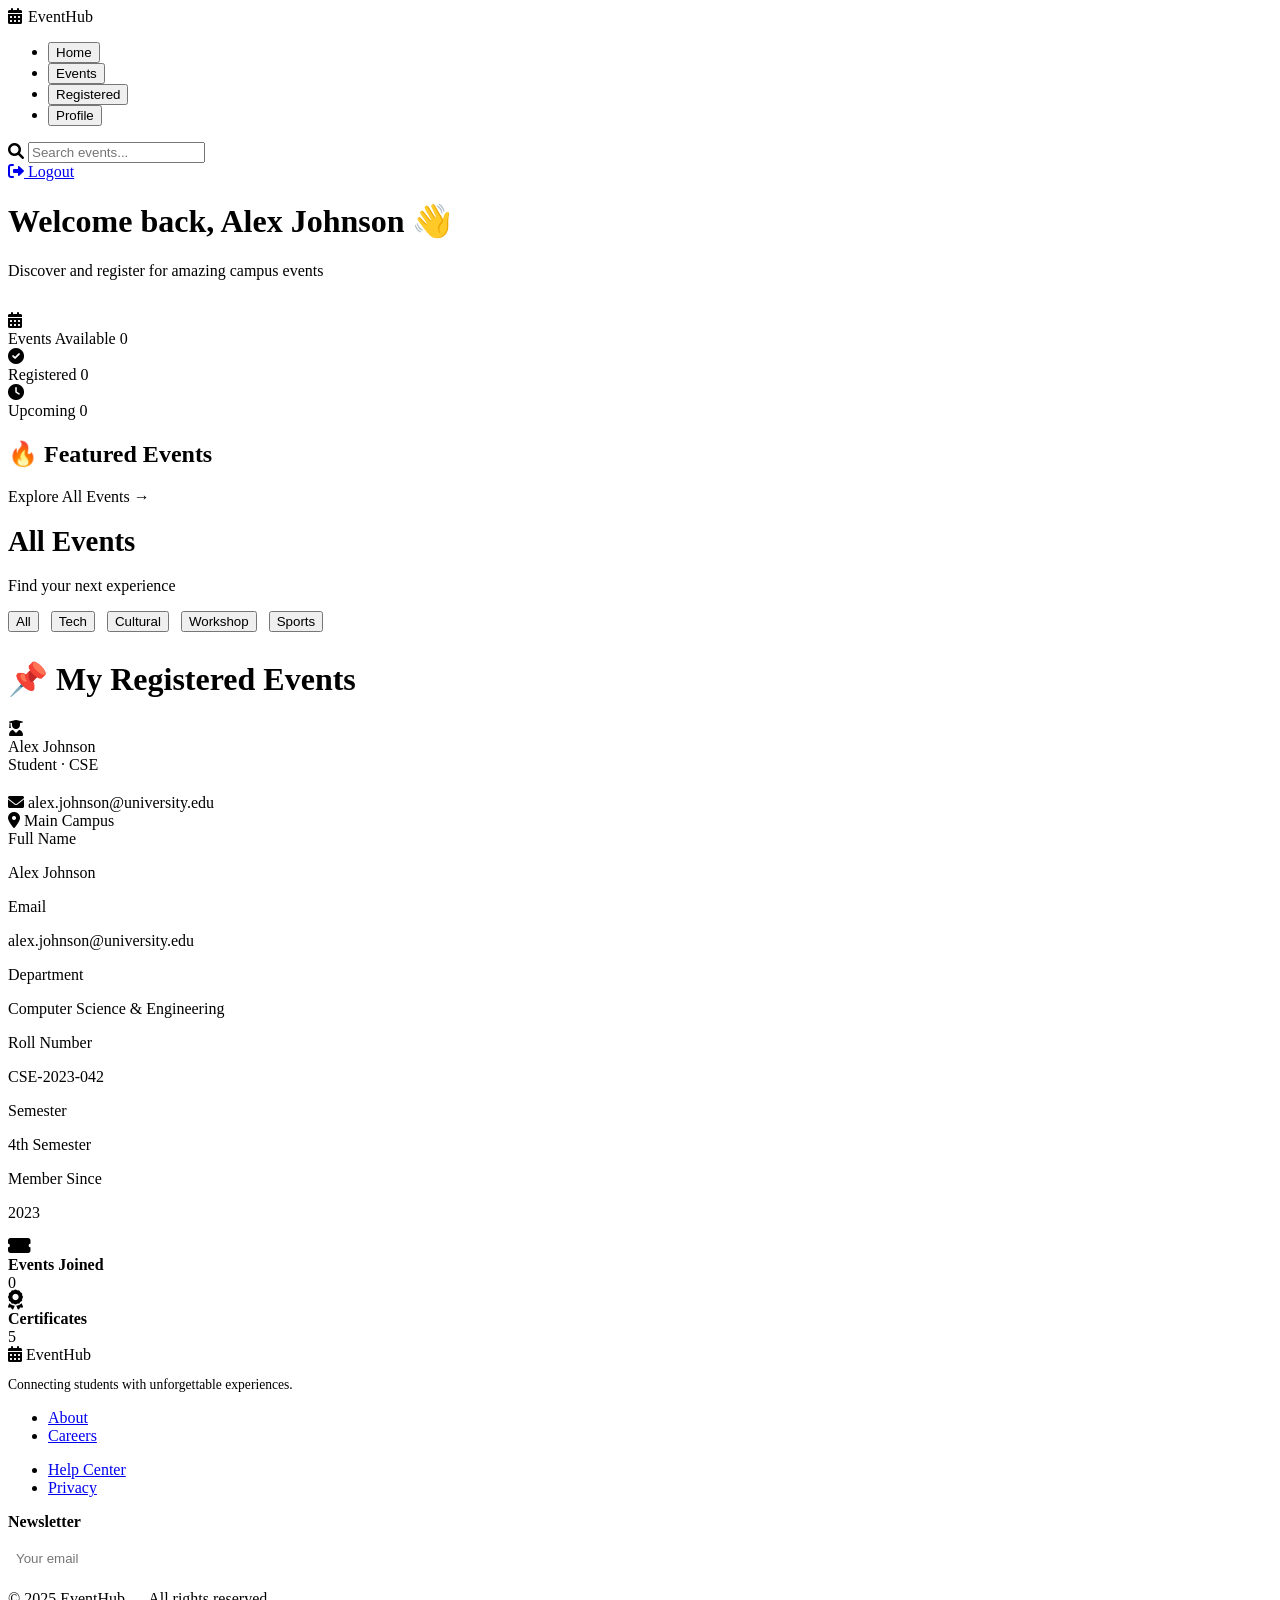
==== test.html @ f4efd7b4 "student page" ====
<!DOCTYPE html>
<html lang="en">
<head>
    <meta charset="UTF-8">
    <meta name="viewport" content="width=device-width, initial-scale=1.0">
    <title>EventHub | Student Dashboard</title>
    <link rel="stylesheet" href="https://cdnjs.cloudflare.com/ajax/libs/font-awesome/6.0.0-beta3/css/all.min.css">
   
   
</head>
<body>

<header>
    <span class="logo"><i class="fas fa-calendar-alt" style="margin-right: 6px;"></i>EventHub</span>
    <nav>
        <ul>
            <li><button class="nav-btn active" data-page="home">Home</button></li>
            <li><button class="nav-btn" data-page="events">Events</button></li>
            <li><button class="nav-btn" data-page="registered">Registered</button></li>
            <li><button class="nav-btn" data-page="profile">Profile</button></li>
        </ul>
    </nav>
    <div>
        <div class="header-search">
            <i class="fas fa-search"></i>
            <input type="text" id="globalSearch" placeholder="Search events...">
        </div>
        <a href="#" class="logout-btn" id="logoutBtn"><i class="fas fa-sign-out-alt"></i> Logout</a>
    </div>
</header>

<!-- HOME PAGE -->
<div id="page-home" class="page active">
    <div class="container">
        <div style="margin-bottom: 32px;">
            <h1 style="font-size: 2rem;">Welcome back, <span id="welcomeName">Alex Johnson</span> 👋</h1>
            <p style="color: var(--text-mid);">Discover and register for amazing campus events</p>
        </div>

        <div class="stats-grid">
            <div class="stat-card">
                <i class="fas fa-calendar-alt"></i>
                <div class="stat-info">
                    <span>Events Available</span>
                    <span id="statTotalEvents">0</span>
                </div>
            </div>
            <div class="stat-card">
                <i class="fas fa-check-circle"></i>
                <div class="stat-info">
                    <span>Registered</span>
                    <span id="statRegistered">0</span>
                </div>
            </div>
            <div class="stat-card">
                <i class="fas fa-clock"></i>
                <div class="stat-info">
                    <span>Upcoming</span>
                    <span id="statUpcoming">0</span>
                </div>
            </div>
        </div>

        <div class="section-header">
            <h2>🔥 Featured Events</h2>
            <span class="explore-link" id="exploreAllBtn">Explore All Events →</span>
        </div>
        <div id="featuredEventsGrid" class="events-grid"></div>
    </div>
</div>

<!-- EVENTS PAGE -->
<div id="page-events" class="page">
    <div class="container">
        <div class="section-header">
            <div>
                <h1 style="font-size: 1.8rem;">All Events</h1>
                <p style="color: var(--text-mid);">Find your next experience</p>
            </div>
        </div>
        <div style="display: flex; gap: 12px; margin-bottom: 28px; flex-wrap: wrap;">
            <button class="filter-chip active" data-category="all">All</button>
            <button class="filter-chip" data-category="tech">Tech</button>
            <button class="filter-chip" data-category="cultural">Cultural</button>
            <button class="filter-chip" data-category="workshop">Workshop</button>
            <button class="filter-chip" data-category="sports">Sports</button>
        </div>
        <div id="allEventsGrid" class="events-grid"></div>
    </div>
</div>

<!-- REGISTERED PAGE -->
<div id="page-registered" class="page">
    <div class="container">
        <div class="section-header">
            <h1>📌 My Registered Events</h1>
        </div>
        <div id="registeredListContainer" class="registered-list"></div>
    </div>
</div>

<!-- PROFILE PAGE -->
<div id="page-profile" class="page">
    <div class="container">
        <div class="profile-layout">
            <div class="profile-card">
                <div class="avatar"><i class="fas fa-user-graduate"></i></div>
                <div class="profile-name" id="profileNameDisplay">Alex Johnson</div>
                <div class="profile-badge">Student · CSE</div>
                <div style="margin-top: 20px;"><i class="fas fa-envelope"></i> alex.johnson@university.edu</div>
                <div><i class="fas fa-map-marker-alt"></i> Main Campus</div>
            </div>
            <div>
                <div class="info-grid">
                    <div class="info-field"><label>Full Name</label><p id="fullNameVal">Alex Johnson</p></div>
                    <div class="info-field"><label>Email</label><p>alex.johnson@university.edu</p></div>
                    <div class="info-field"><label>Department</label><p>Computer Science & Engineering</p></div>
                    <div class="info-field"><label>Roll Number</label><p>CSE-2023-042</p></div>
                    <div class="info-field"><label>Semester</label><p>4th Semester</p></div>
                    <div class="info-field"><label>Member Since</label><p>2023</p></div>
                </div>
                <div class="activity-stats">
                    <div class="activity-card"><i class="fas fa-ticket-alt fa-lg" style="color: var(--primary);"></i><div><strong>Events Joined</strong><br><span id="joinedCount">0</span></div></div>
                    <div class="activity-card"><i class="fas fa-award fa-lg" style="color: var(--secondary);"></i><div><strong>Certificates</strong><br>5</div></div>
                </div>
            </div>
        </div>
    </div>
</div>

<footer>
    <div class="footer-wrapper">
        <div><div class="footer-logo"><i class="fas fa-calendar-alt"></i> EventHub</div><p style="font-size: 0.85rem; color: var(--text-mid);">Connecting students with unforgettable experiences.</p></div>
        <div class="footer-links"><ul><li><a href="#">About</a></li><li><a href="#">Careers</a></li></ul></div>
        <div class="footer-links"><ul><li><a href="#">Help Center</a></li><li><a href="#">Privacy</a></li></ul></div>
        <div><span style="font-weight: 600;">Newsletter</span><div style="display: flex; margin-top: 12px;"><input type="email" placeholder="Your email" style="padding: 8px; border-radius: 40px; border: 1px solid var(--border);"><button style="background: var(--primary); color:white; border: none; border-radius: 40px; padding: 0 16px; margin-left: 8px;"><i class="fas fa-arrow-right"></i></button></div></div>
    </div>
    <div class="footer-bottom"><p>© 2025 EventHub — All rights reserved.</p></div>
</footer>


</body>
</html>
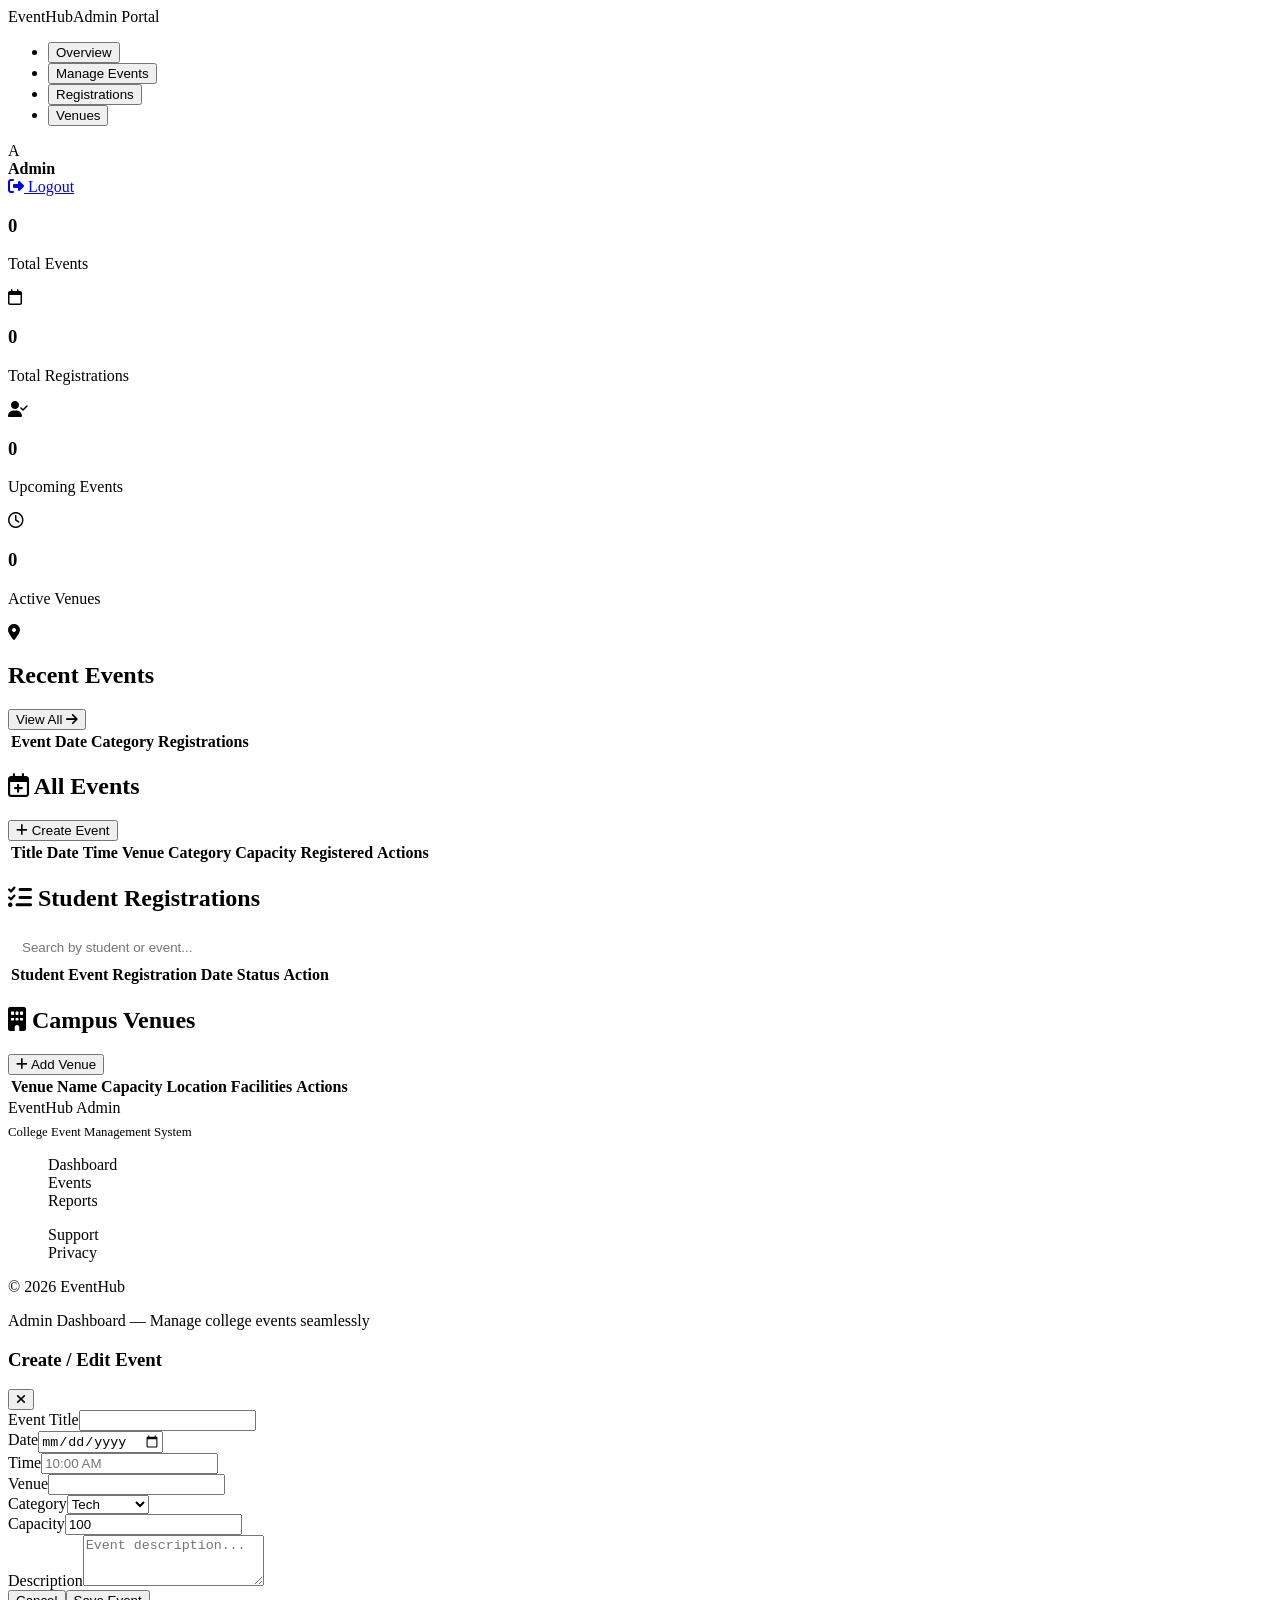
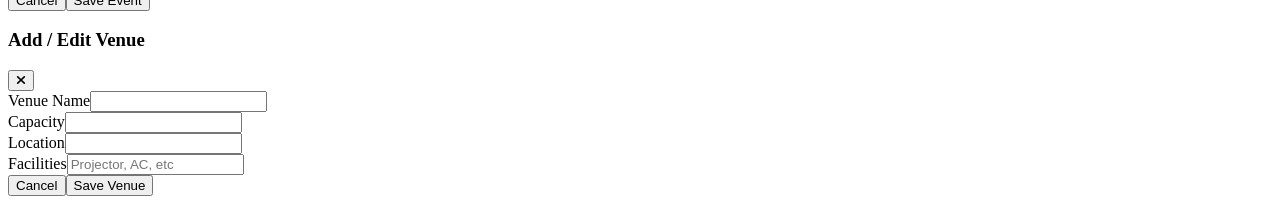
==== commit 551ca258: "void" ====
--- a/test.html
+++ b/test.html
@@ -1,143 +1,246 @@
 <!DOCTYPE html>
 <html lang="en">
+
 <head>
     <meta charset="UTF-8">
     <meta name="viewport" content="width=device-width, initial-scale=1.0">
-    <title>EventHub | Student Dashboard</title>
-    <link rel="stylesheet" href="https://cdnjs.cloudflare.com/ajax/libs/font-awesome/6.0.0-beta3/css/all.min.css">
-   
+    <title>EventHub - College Admin Dashboard</title>
+    <link rel="stylesheet" href="https://cdnjs.cloudflare.com/ajax/libs/font-awesome/6.5.0/css/all.min.css">
    
 </head>
+
 <body>
 
-<header>
-    <span class="logo"><i class="fas fa-calendar-alt" style="margin-right: 6px;"></i>EventHub</span>
-    <nav>
-        <ul>
-            <li><button class="nav-btn active" data-page="home">Home</button></li>
-            <li><button class="nav-btn" data-page="events">Events</button></li>
-            <li><button class="nav-btn" data-page="registered">Registered</button></li>
-            <li><button class="nav-btn" data-page="profile">Profile</button></li>
-        </ul>
-    </nav>
-    <div>
-        <div class="header-search">
-            <i class="fas fa-search"></i>
-            <input type="text" id="globalSearch" placeholder="Search events...">
-        </div>
-        <a href="#" class="logout-btn" id="logoutBtn"><i class="fas fa-sign-out-alt"></i> Logout</a>
+    <header class="admin-header">
+        <div style="display: flex; align-items: center;">
+            <span class="logo">EventHub</span>
+            <span class="admin-badge">Admin Portal</span>
+        </div>
+        <nav>
+            <ul>
+                <li><button class="nav-btn active" onclick="showAdminPage('overview')"
+                        id="nav-overview">Overview</button></li>
+                <li><button class="nav-btn" onclick="showAdminPage('events')" id="nav-events">Manage Events</button>
+                </li>
+                <li><button class="nav-btn" onclick="showAdminPage('registrations')"
+                        id="nav-registrations">Registrations</button></li>
+                <li><button class="nav-btn" onclick="showAdminPage('venues')" id="nav-venues">Venues</button></li>
+            </ul>
+        </nav>
+        <div class="header-right">
+            <div class="admin-info">
+                <div class="admin-avatar">A</div>
+                <span style="font-weight: 600;">Admin</span>
+            </div>
+            <a href="#" class="logout-link" onclick="showToast('Logged out successfully', 'success'); return false;"><i
+                    class="fa-solid fa-sign-out-alt"></i> Logout</a>
+        </div>
+    </header>
+
+    <div class="dashboard-container">
+        <!-- OVERVIEW PAGE -->
+        <div id="page-overview" class="admin-page active">
+            <div class="stats-grid" id="statsGrid">
+                <div class="stat-card">
+                    <div class="stat-left">
+                        <h3 id="totalEvents">0</h3>
+                        <p>Total Events</p>
+                    </div>
+                    <div class="stat-icon"><i class="fa-regular fa-calendar"></i></div>
+                </div>
+                <div class="stat-card">
+                    <div class="stat-left">
+                        <h3 id="totalRegistrations">0</h3>
+                        <p>Total Registrations</p>
+                    </div>
+                    <div class="stat-icon"><i class="fa-solid fa-user-check"></i></div>
+                </div>
+                <div class="stat-card">
+                    <div class="stat-left">
+                        <h3 id="upcomingEvents">0</h3>
+                        <p>Upcoming Events</p>
+                    </div>
+                    <div class="stat-icon"><i class="fa-regular fa-clock"></i></div>
+                </div>
+                <div class="stat-card">
+                    <div class="stat-left">
+                        <h3 id="totalVenues">0</h3>
+                        <p>Active Venues</p>
+                    </div>
+                    <div class="stat-icon"><i class="fa-solid fa-location-dot"></i></div>
+                </div>
+            </div>
+            <div class="section-header">
+                <h2>Recent Events</h2><button class="btn-outline" onclick="showAdminPage('events')">View All <i
+                        class="fa-solid fa-arrow-right"></i></button>
+            </div>
+            <div class="data-table-wrapper">
+                <table class="data-table" id="recentEventsTable">
+                    <thead>
+                        <tr>
+                            <th>Event</th>
+                            <th>Date</th>
+                            <th>Category</th>
+                            <th>Registrations</th>
+                        </tr>
+                    </thead>
+                    <tbody id="recentEventsBody"></tbody>
+                </table>
+            </div>
+        </div>
+
+        <!-- MANAGE EVENTS PAGE -->
+        <div id="page-events" class="admin-page">
+            <div class="section-header">
+                <h2><i class="fa-regular fa-calendar-plus"></i> All Events</h2><button class="btn-primary"
+                    onclick="openEventModal()"><i class="fa-solid fa-plus"></i> Create Event</button>
+            </div>
+            <div class="data-table-wrapper">
+                <table class="data-table">
+                    <thead>
+                        <tr>
+                            <th>Title</th>
+                            <th>Date</th>
+                            <th>Time</th>
+                            <th>Venue</th>
+                            <th>Category</th>
+                            <th>Capacity</th>
+                            <th>Registered</th>
+                            <th>Actions</th>
+                        </tr>
+                    </thead>
+                    <tbody id="eventsTableBody"></tbody>
+                </table>
+            </div>
+        </div>
+
+        <!-- REGISTRATIONS PAGE -->
+        <div id="page-registrations" class="admin-page">
+            <div class="section-header">
+                <h2><i class="fa-solid fa-list-check"></i> Student Registrations</h2>
+                <div><input type="text" id="searchReg" placeholder="Search by student or event..."
+                        style="padding: 8px 14px; border: 1px solid var(--border); border-radius: 8px; width: 240px;">
+                </div>
+            </div>
+            <div class="data-table-wrapper">
+                <table class="data-table">
+                    <thead>
+                        <tr>
+                            <th>Student</th>
+                            <th>Event</th>
+                            <th>Registration Date</th>
+                            <th>Status</th>
+                            <th>Action</th>
+                        </tr>
+                    </thead>
+                    <tbody id="registrationsTableBody"></tbody>
+                </table>
+            </div>
+        </div>
+
+        <!-- VENUES PAGE -->
+        <div id="page-venues" class="admin-page">
+            <div class="section-header">
+                <h2><i class="fa-solid fa-building"></i> Campus Venues</h2><button class="btn-primary"
+                    onclick="openVenueModal()"><i class="fa-solid fa-plus"></i> Add Venue</button>
+            </div>
+            <div class="data-table-wrapper">
+                <table class="data-table">
+                    <thead>
+                        <tr>
+                            <th>Venue Name</th>
+                            <th>Capacity</th>
+                            <th>Location</th>
+                            <th>Facilities</th>
+                            <th>Actions</th>
+                        </tr>
+                    </thead>
+                    <tbody id="venuesTableBody"></tbody>
+                </table>
+            </div>
+        </div>
     </div>
-</header>
-
-<!-- HOME PAGE -->
-<div id="page-home" class="page active">
-    <div class="container">
-        <div style="margin-bottom: 32px;">
-            <h1 style="font-size: 2rem;">Welcome back, <span id="welcomeName">Alex Johnson</span> 👋</h1>
-            <p style="color: var(--text-mid);">Discover and register for amazing campus events</p>
-        </div>
-
-        <div class="stats-grid">
-            <div class="stat-card">
-                <i class="fas fa-calendar-alt"></i>
-                <div class="stat-info">
-                    <span>Events Available</span>
-                    <span id="statTotalEvents">0</span>
-                </div>
-            </div>
-            <div class="stat-card">
-                <i class="fas fa-check-circle"></i>
-                <div class="stat-info">
-                    <span>Registered</span>
-                    <span id="statRegistered">0</span>
-                </div>
-            </div>
-            <div class="stat-card">
-                <i class="fas fa-clock"></i>
-                <div class="stat-info">
-                    <span>Upcoming</span>
-                    <span id="statUpcoming">0</span>
-                </div>
-            </div>
-        </div>
-
-        <div class="section-header">
-            <h2>🔥 Featured Events</h2>
-            <span class="explore-link" id="exploreAllBtn">Explore All Events →</span>
-        </div>
-        <div id="featuredEventsGrid" class="events-grid"></div>
+
+    <footer>
+        <div class="footer-wrapper">
+            <div><span class="logo" style="font-size:1rem;">EventHub Admin</span>
+                <p style="color:var(--text-mid); font-size:0.8rem; margin-top:8px;">College Event Management System</p>
+            </div>
+            <div>
+                <ul style="list-style:none;">
+                    <li>Dashboard</li>
+                    <li>Events</li>
+                    <li>Reports</li>
+                </ul>
+            </div>
+            <div>
+                <ul style="list-style:none;">
+                    <li>Support</li>
+                    <li>Privacy</li>
+                </ul>
+            </div>
+            <div><span>© 2026 EventHub</span></div>
+        </div>
+        <div class="footer-bottom">
+            <p>Admin Dashboard — Manage college events seamlessly</p>
+        </div>
+    </footer>
+
+    <div id="eventModal" class="modal-overlay">
+        <div class="modal">
+            <div class="modal-header">
+                <h3>Create / Edit Event</h3><button class="modal-close" onclick="closeEventModal()"><i
+                        class="fa-solid fa-times"></i></button>
+            </div>
+            <form id="eventForm"><input type="hidden" id="eventId">
+                <div class="form-group"><label>Event Title</label><input type="text" id="eventTitle" required></div>
+                <div class="form-row">
+                    <div class="form-group"><label>Date</label><input type="date" id="eventDate" required></div>
+                    <div class="form-group"><label>Time</label><input type="text" id="eventTime" placeholder="10:00 AM"
+                            required></div>
+                </div>
+                <div class="form-group"><label>Venue</label><input type="text" id="eventVenue" required></div>
+                <div class="form-row">
+                    <div class="form-group"><label>Category</label><select id="eventCategory">
+                            <option>Tech</option>
+                            <option>Cultural</option>
+                            <option>Workshop</option>
+                            <option>Sports</option>
+                            <option>Academic</option>
+                        </select></div>
+                    <div class="form-group"><label>Capacity</label><input type="number" id="eventCapacity" value="100"
+                            required></div>
+                </div>
+                <div class="form-group"><label>Description</label><textarea id="eventDesc" rows="3"
+                        placeholder="Event description..."></textarea></div>
+                <div class="modal-actions"><button type="button" class="btn-outline"
+                        onclick="closeEventModal()">Cancel</button><button type="submit" class="btn-primary">Save
+                        Event</button></div>
+            </form>
+        </div>
     </div>
-</div>
-
-<!-- EVENTS PAGE -->
-<div id="page-events" class="page">
-    <div class="container">
-        <div class="section-header">
-            <div>
-                <h1 style="font-size: 1.8rem;">All Events</h1>
-                <p style="color: var(--text-mid);">Find your next experience</p>
-            </div>
-        </div>
-        <div style="display: flex; gap: 12px; margin-bottom: 28px; flex-wrap: wrap;">
-            <button class="filter-chip active" data-category="all">All</button>
-            <button class="filter-chip" data-category="tech">Tech</button>
-            <button class="filter-chip" data-category="cultural">Cultural</button>
-            <button class="filter-chip" data-category="workshop">Workshop</button>
-            <button class="filter-chip" data-category="sports">Sports</button>
-        </div>
-        <div id="allEventsGrid" class="events-grid"></div>
+
+    <div id="venueModal" class="modal-overlay">
+        <div class="modal">
+            <div class="modal-header">
+                <h3>Add / Edit Venue</h3><button class="modal-close" onclick="closeVenueModal()"><i
+                        class="fa-solid fa-times"></i></button>
+            </div>
+            <form id="venueForm"><input type="hidden" id="venueId">
+                <div class="form-group"><label>Venue Name</label><input type="text" id="venueName" required></div>
+                <div class="form-group"><label>Capacity</label><input type="number" id="venueCapacity" required></div>
+                <div class="form-group"><label>Location</label><input type="text" id="venueLocation" required></div>
+                <div class="form-group"><label>Facilities</label><input type="text" id="venueFacilities"
+                        placeholder="Projector, AC, etc"></div>
+                <div class="modal-actions"><button type="button" class="btn-outline"
+                        onclick="closeVenueModal()">Cancel</button><button type="submit" class="btn-primary">Save
+                        Venue</button></div>
+            </form>
+        </div>
     </div>
-</div>
-
-<!-- REGISTERED PAGE -->
-<div id="page-registered" class="page">
-    <div class="container">
-        <div class="section-header">
-            <h1>📌 My Registered Events</h1>
-        </div>
-        <div id="registeredListContainer" class="registered-list"></div>
-    </div>
-</div>
-
-<!-- PROFILE PAGE -->
-<div id="page-profile" class="page">
-    <div class="container">
-        <div class="profile-layout">
-            <div class="profile-card">
-                <div class="avatar"><i class="fas fa-user-graduate"></i></div>
-                <div class="profile-name" id="profileNameDisplay">Alex Johnson</div>
-                <div class="profile-badge">Student · CSE</div>
-                <div style="margin-top: 20px;"><i class="fas fa-envelope"></i> alex.johnson@university.edu</div>
-                <div><i class="fas fa-map-marker-alt"></i> Main Campus</div>
-            </div>
-            <div>
-                <div class="info-grid">
-                    <div class="info-field"><label>Full Name</label><p id="fullNameVal">Alex Johnson</p></div>
-                    <div class="info-field"><label>Email</label><p>alex.johnson@university.edu</p></div>
-                    <div class="info-field"><label>Department</label><p>Computer Science & Engineering</p></div>
-                    <div class="info-field"><label>Roll Number</label><p>CSE-2023-042</p></div>
-                    <div class="info-field"><label>Semester</label><p>4th Semester</p></div>
-                    <div class="info-field"><label>Member Since</label><p>2023</p></div>
-                </div>
-                <div class="activity-stats">
-                    <div class="activity-card"><i class="fas fa-ticket-alt fa-lg" style="color: var(--primary);"></i><div><strong>Events Joined</strong><br><span id="joinedCount">0</span></div></div>
-                    <div class="activity-card"><i class="fas fa-award fa-lg" style="color: var(--secondary);"></i><div><strong>Certificates</strong><br>5</div></div>
-                </div>
-            </div>
-        </div>
-    </div>
-</div>
-
-<footer>
-    <div class="footer-wrapper">
-        <div><div class="footer-logo"><i class="fas fa-calendar-alt"></i> EventHub</div><p style="font-size: 0.85rem; color: var(--text-mid);">Connecting students with unforgettable experiences.</p></div>
-        <div class="footer-links"><ul><li><a href="#">About</a></li><li><a href="#">Careers</a></li></ul></div>
-        <div class="footer-links"><ul><li><a href="#">Help Center</a></li><li><a href="#">Privacy</a></li></ul></div>
-        <div><span style="font-weight: 600;">Newsletter</span><div style="display: flex; margin-top: 12px;"><input type="email" placeholder="Your email" style="padding: 8px; border-radius: 40px; border: 1px solid var(--border);"><button style="background: var(--primary); color:white; border: none; border-radius: 40px; padding: 0 16px; margin-left: 8px;"><i class="fas fa-arrow-right"></i></button></div></div>
-    </div>
-    <div class="footer-bottom"><p>© 2025 EventHub — All rights reserved.</p></div>
-</footer>
-
+
+    <div id="toast" class="toast"></div>
 
 </body>
+
 </html>
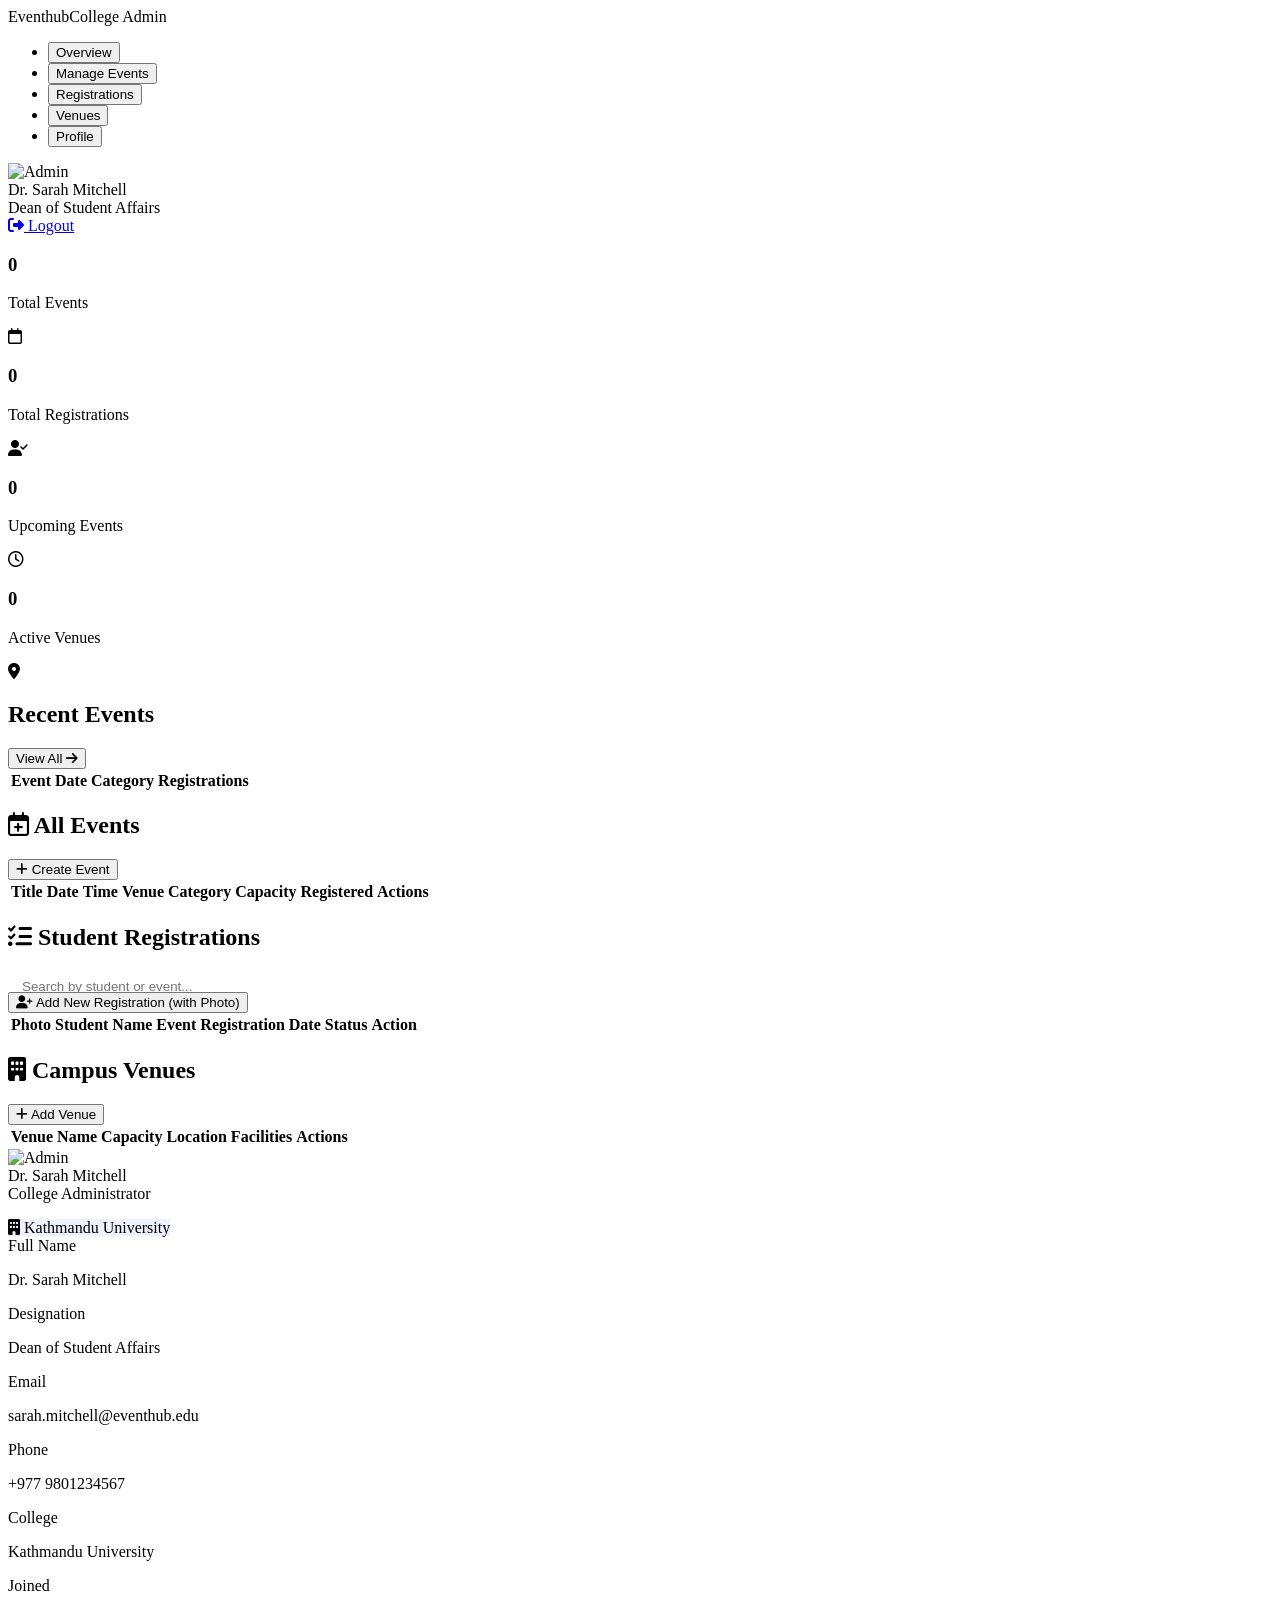
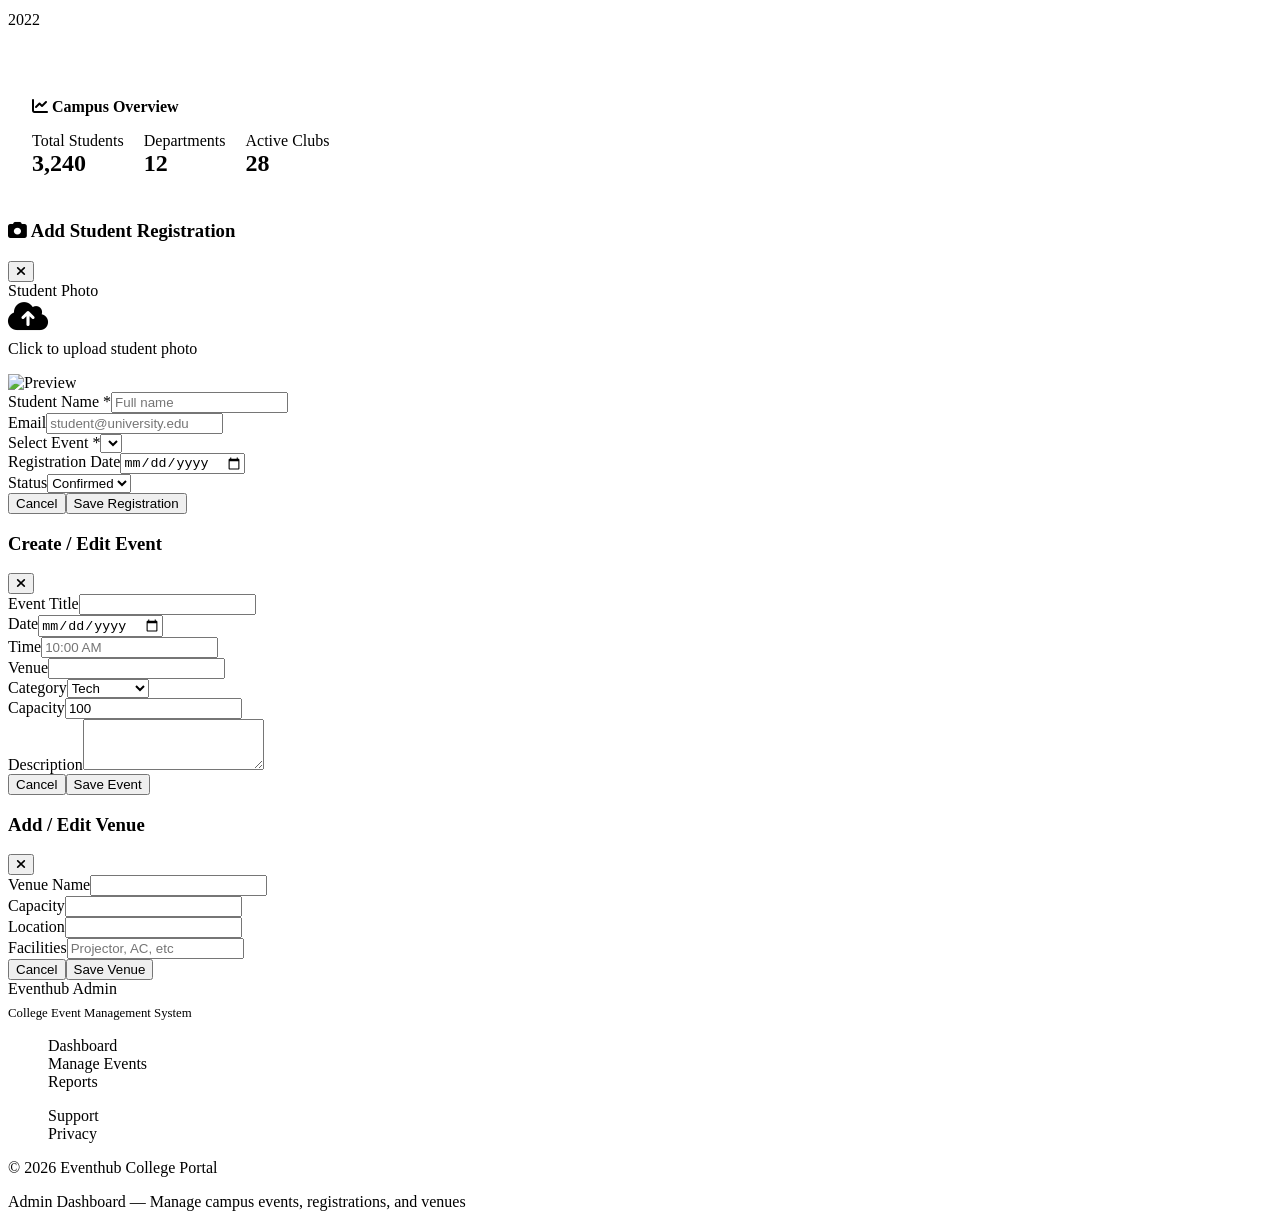
==== commit 81eeaa4d: "login , sign , student , admin" ====
--- a/test.html
+++ b/test.html
@@ -1,246 +1,142 @@
 <!DOCTYPE html>
 <html lang="en">
+<head>
+  <meta charset="UTF-8">
+  <meta name="viewport" content="width=device-width, initial-scale=1.0">
+  <title>Eventhub - College Admin Dashboard</title>
+  <link rel="stylesheet" href="https://cdnjs.cloudflare.com/ajax/libs/font-awesome/6.5.0/css/all.min.css">
 
-<head>
-    <meta charset="UTF-8">
-    <meta name="viewport" content="width=device-width, initial-scale=1.0">
-    <title>EventHub - College Admin Dashboard</title>
-    <link rel="stylesheet" href="https://cdnjs.cloudflare.com/ajax/libs/font-awesome/6.5.0/css/all.min.css">
-   
 </head>
-
 <body>
 
-    <header class="admin-header">
-        <div style="display: flex; align-items: center;">
-            <span class="logo">EventHub</span>
-            <span class="admin-badge">Admin Portal</span>
+<header class="admin-header">
+  <div style="display: flex; align-items: center;">
+    <span class="logo">Eventhub</span>
+    <span class="admin-badge">College Admin</span>
+  </div>
+  <nav>
+    <ul>
+      <li><button class="nav-btn active" onclick="showPage('overview')" id="nav-overview">Overview</button></li>
+      <li><button class="nav-btn" onclick="showPage('events')" id="nav-events">Manage Events</button></li>
+      <li><button class="nav-btn" onclick="showPage('registrations')" id="nav-registrations">Registrations</button></li>
+      <li><button class="nav-btn" onclick="showPage('venues')" id="nav-venues">Venues</button></li>
+      <li><button class="nav-btn" onclick="showPage('profile')" id="nav-profile">Profile</button></li>
+    </ul>
+  </nav>
+  <div class="header-right">
+    <div class="admin-info" onclick="showPage('profile')">
+      <div class="admin-avatar"><img src="https://images.unsplash.com/photo-1560250097-0b93528c311a?w=150&auto=format&fit=crop&crop=face" alt="Admin"></div>
+      <div><div class="admin-name">Dr. Sarah Mitchell</div><div class="admin-role">Dean of Student Affairs</div></div>
+    </div>
+    <a href="#" class="logout-link" onclick="showToast('Logged out', 'success'); return false;"><i class="fa-solid fa-sign-out-alt"></i> Logout</a>
+  </div>
+</header>
+
+<div class="dashboard-container">
+  <!-- OVERVIEW PAGE -->
+  <div id="page-overview" class="admin-page active">
+    <div class="stats-grid">
+      <div class="stat-card"><div class="stat-left"><h3 id="totalEvents">0</h3><p>Total Events</p></div><div class="stat-icon"><i class="fa-regular fa-calendar"></i></div></div>
+      <div class="stat-card"><div class="stat-left"><h3 id="totalRegistrations">0</h3><p>Total Registrations</p></div><div class="stat-icon"><i class="fa-solid fa-user-check"></i></div></div>
+      <div class="stat-card"><div class="stat-left"><h3 id="upcomingEvents">0</h3><p>Upcoming Events</p></div><div class="stat-icon"><i class="fa-regular fa-clock"></i></div></div>
+      <div class="stat-card"><div class="stat-left"><h3 id="totalVenues">0</h3><p>Active Venues</p></div><div class="stat-icon"><i class="fa-solid fa-location-dot"></i></div></div>
+    </div>
+    <div class="section-header"><h2>Recent Events</h2><button class="btn-outline" onclick="showPage('events')">View All <i class="fa-solid fa-arrow-right"></i></button></div>
+    <div class="data-table-wrapper"><table class="data-table"><thead><tr><th>Event</th><th>Date</th><th>Category</th><th>Registrations</th></tr></thead><tbody id="recentEventsBody"></tbody></table></div>
+  </div>
+
+  <!-- MANAGE EVENTS PAGE -->
+  <div id="page-events" class="admin-page">
+    <div class="section-header"><h2><i class="fa-regular fa-calendar-plus"></i> All Events</h2><button class="btn-primary" onclick="openEventModal()"><i class="fa-solid fa-plus"></i> Create Event</button></div>
+    <div class="data-table-wrapper"><table class="data-table"><thead><tr><th>Title</th><th>Date</th><th>Time</th><th>Venue</th><th>Category</th><th>Capacity</th><th>Registered</th><th>Actions</th></tr></thead><tbody id="eventsTableBody"></tbody></table></div>
+  </div>
+
+  <!-- REGISTRATIONS PAGE WITH IMAGE UPLOAD -->
+  <div id="page-registrations" class="admin-page">
+    <div class="section-header"><h2><i class="fa-solid fa-list-check"></i> Student Registrations</h2>
+      <div><input type="text" id="searchReg" placeholder="Search by student or event..." style="padding: 8px 14px; border: 1px solid var(--border); border-radius: 8px; width: 260px;"></div>
+    </div>
+    <div class="section-header" style="margin-top: -10px;">
+      <button class="btn-primary" onclick="openRegistrationModal()"><i class="fa-solid fa-user-plus"></i> Add New Registration (with Photo)</button>
+    </div>
+    <div class="data-table-wrapper"><table class="data-table"><thead><tr><th>Photo</th><th>Student Name</th><th>Event</th><th>Registration Date</th><th>Status</th><th>Action</th></tr></thead><tbody id="registrationsTableBody"></tbody></table></div>
+  </div>
+
+  <!-- VENUES PAGE -->
+  <div id="page-venues" class="admin-page">
+    <div class="section-header"><h2><i class="fa-solid fa-building"></i> Campus Venues</h2><button class="btn-primary" onclick="openVenueModal()"><i class="fa-solid fa-plus"></i> Add Venue</button></div>
+    <div class="data-table-wrapper"><table class="data-table"><thead><tr><th>Venue Name</th><th>Capacity</th><th>Location</th><th>Facilities</th><th>Actions</th></tr></thead><tbody id="venuesTableBody"></tbody></table></div>
+  </div>
+
+  <!-- ADMIN PROFILE PAGE -->
+  <div id="page-profile" class="admin-page">
+    <div class="admin-profile-layout">
+      <div class="admin-profile-card">
+        <div class="admin-profile-avatar"><img src="https://images.unsplash.com/photo-1560250097-0b93528c311a?w=200&auto=format&fit=crop&crop=face" alt="Admin"></div>
+        <div class="admin-profile-name">Dr. Sarah Mitchell</div>
+        <div class="admin-profile-role">College Administrator</div>
+        <div style="margin-top: 16px;"><span class="badge" style="background:#eef2ff; color:var(--primary);"><i class="fa-solid fa-building"></i> Kathmandu University</span></div>
+      </div>
+      <div>
+        <div class="admin-info-grid">
+          <div class="profile-info-field"><label>Full Name</label><p>Dr. Sarah Mitchell</p></div>
+          <div class="profile-info-field"><label>Designation</label><p>Dean of Student Affairs</p></div>
+          <div class="profile-info-field"><label>Email</label><p>sarah.mitchell@eventhub.edu</p></div>
+          <div class="profile-info-field"><label>Phone</label><p>+977 9801234567</p></div>
+          <div class="profile-info-field"><label>College</label><p>Kathmandu University</p></div>
+          <div class="profile-info-field"><label>Joined</label><p>2022</p></div>
         </div>
-        <nav>
-            <ul>
-                <li><button class="nav-btn active" onclick="showAdminPage('overview')"
-                        id="nav-overview">Overview</button></li>
-                <li><button class="nav-btn" onclick="showAdminPage('events')" id="nav-events">Manage Events</button>
-                </li>
-                <li><button class="nav-btn" onclick="showAdminPage('registrations')"
-                        id="nav-registrations">Registrations</button></li>
-                <li><button class="nav-btn" onclick="showAdminPage('venues')" id="nav-venues">Venues</button></li>
-            </ul>
-        </nav>
-        <div class="header-right">
-            <div class="admin-info">
-                <div class="admin-avatar">A</div>
-                <span style="font-weight: 600;">Admin</span>
-            </div>
-            <a href="#" class="logout-link" onclick="showToast('Logged out successfully', 'success'); return false;"><i
-                    class="fa-solid fa-sign-out-alt"></i> Logout</a>
+        <div style="margin-top: 24px; background: var(--white); border-radius: var(--radius); padding: 24px; border: 1px solid var(--border);">
+          <h4 style="margin-bottom: 16px;"><i class="fa-solid fa-chart-line"></i> Campus Overview</h4>
+          <div style="display: flex; gap: 20px; flex-wrap: wrap;">
+            <div><span style="color: var(--text-light);">Total Students</span><br><strong style="font-size: 1.5rem;">3,240</strong></div>
+            <div><span style="color: var(--text-light);">Departments</span><br><strong style="font-size: 1.5rem;">12</strong></div>
+            <div><span style="color: var(--text-light);">Active Clubs</span><br><strong style="font-size: 1.5rem;">28</strong></div>
+          </div>
         </div>
-    </header>
+      </div>
+    </div>
+  </div>
+</div>
 
-    <div class="dashboard-container">
-        <!-- OVERVIEW PAGE -->
-        <div id="page-overview" class="admin-page active">
-            <div class="stats-grid" id="statsGrid">
-                <div class="stat-card">
-                    <div class="stat-left">
-                        <h3 id="totalEvents">0</h3>
-                        <p>Total Events</p>
-                    </div>
-                    <div class="stat-icon"><i class="fa-regular fa-calendar"></i></div>
-                </div>
-                <div class="stat-card">
-                    <div class="stat-left">
-                        <h3 id="totalRegistrations">0</h3>
-                        <p>Total Registrations</p>
-                    </div>
-                    <div class="stat-icon"><i class="fa-solid fa-user-check"></i></div>
-                </div>
-                <div class="stat-card">
-                    <div class="stat-left">
-                        <h3 id="upcomingEvents">0</h3>
-                        <p>Upcoming Events</p>
-                    </div>
-                    <div class="stat-icon"><i class="fa-regular fa-clock"></i></div>
-                </div>
-                <div class="stat-card">
-                    <div class="stat-left">
-                        <h3 id="totalVenues">0</h3>
-                        <p>Active Venues</p>
-                    </div>
-                    <div class="stat-icon"><i class="fa-solid fa-location-dot"></i></div>
-                </div>
-            </div>
-            <div class="section-header">
-                <h2>Recent Events</h2><button class="btn-outline" onclick="showAdminPage('events')">View All <i
-                        class="fa-solid fa-arrow-right"></i></button>
-            </div>
-            <div class="data-table-wrapper">
-                <table class="data-table" id="recentEventsTable">
-                    <thead>
-                        <tr>
-                            <th>Event</th>
-                            <th>Date</th>
-                            <th>Category</th>
-                            <th>Registrations</th>
-                        </tr>
-                    </thead>
-                    <tbody id="recentEventsBody"></tbody>
-                </table>
-            </div>
+<!-- REGISTRATION MODAL WITH IMAGE UPLOAD -->
+<div id="registrationModal" class="modal-overlay">
+  <div class="modal">
+    <div class="modal-header"><h3><i class="fa-solid fa-camera"></i> Add Student Registration</h3><button class="modal-close" onclick="closeRegistrationModal()"><i class="fa-solid fa-times"></i></button></div>
+    <form id="registrationForm">
+      <input type="hidden" id="regId">
+      <div class="form-group">
+        <label>Student Photo</label>
+        <div class="image-upload-area" onclick="document.getElementById('studentImageInput').click()">
+          <i class="fa-solid fa-cloud-upload-alt" style="font-size: 2rem; color: var(--primary);"></i>
+          <p style="margin-top: 8px;">Click to upload student photo</p>
+          <input type="file" id="studentImageInput" accept="image/*" style="display: none;" onchange="previewImage(this)">
+          <img id="imagePreview" class="image-preview" alt="Preview">
         </div>
+      </div>
+      <div class="form-row">
+        <div class="form-group"><label>Student Name *</label><input type="text" id="studentName" required placeholder="Full name"></div>
+        <div class="form-group"><label>Email</label><input type="email" id="studentEmail" placeholder="student@university.edu"></div>
+      </div>
+      <div class="form-group"><label>Select Event *</label><select id="studentEvent" required></select></div>
+      <div class="form-row">
+        <div class="form-group"><label>Registration Date</label><input type="date" id="regDate"></div>
+        <div class="form-group"><label>Status</label><select id="regStatus"><option>Confirmed</option><option>Pending</option><option>Cancelled</option></select></div>
+      </div>
+      <div class="modal-actions"><button type="button" class="btn-outline" onclick="closeRegistrationModal()">Cancel</button><button type="submit" class="btn-primary">Save Registration</button></div>
+    </form>
+  </div>
+</div>
 
-        <!-- MANAGE EVENTS PAGE -->
-        <div id="page-events" class="admin-page">
-            <div class="section-header">
-                <h2><i class="fa-regular fa-calendar-plus"></i> All Events</h2><button class="btn-primary"
-                    onclick="openEventModal()"><i class="fa-solid fa-plus"></i> Create Event</button>
-            </div>
-            <div class="data-table-wrapper">
-                <table class="data-table">
-                    <thead>
-                        <tr>
-                            <th>Title</th>
-                            <th>Date</th>
-                            <th>Time</th>
-                            <th>Venue</th>
-                            <th>Category</th>
-                            <th>Capacity</th>
-                            <th>Registered</th>
-                            <th>Actions</th>
-                        </tr>
-                    </thead>
-                    <tbody id="eventsTableBody"></tbody>
-                </table>
-            </div>
-        </div>
+<!-- EVENT MODAL -->
+<div id="eventModal" class="modal-overlay"><div class="modal"><div class="modal-header"><h3>Create / Edit Event</h3><button class="modal-close" onclick="closeEventModal()"><i class="fa-solid fa-times"></i></button></div><form id="eventForm"><input type="hidden" id="eventId"><div class="form-group"><label>Event Title</label><input type="text" id="eventTitle" required></div><div class="form-row"><div class="form-group"><label>Date</label><input type="date" id="eventDate" required></div><div class="form-group"><label>Time</label><input type="text" id="eventTime" placeholder="10:00 AM" required></div></div><div class="form-group"><label>Venue</label><input type="text" id="eventVenue" required></div><div class="form-row"><div class="form-group"><label>Category</label><select id="eventCategory"><option>Tech</option><option>Cultural</option><option>Workshop</option><option>Sports</option><option>Academic</option></select></div><div class="form-group"><label>Capacity</label><input type="number" id="eventCapacity" value="100" required></div></div><div class="form-group"><label>Description</label><textarea id="eventDesc" rows="3"></textarea></div><div class="modal-actions"><button type="button" class="btn-outline" onclick="closeEventModal()">Cancel</button><button type="submit" class="btn-primary">Save Event</button></div></form></div></div>
 
-        <!-- REGISTRATIONS PAGE -->
-        <div id="page-registrations" class="admin-page">
-            <div class="section-header">
-                <h2><i class="fa-solid fa-list-check"></i> Student Registrations</h2>
-                <div><input type="text" id="searchReg" placeholder="Search by student or event..."
-                        style="padding: 8px 14px; border: 1px solid var(--border); border-radius: 8px; width: 240px;">
-                </div>
-            </div>
-            <div class="data-table-wrapper">
-                <table class="data-table">
-                    <thead>
-                        <tr>
-                            <th>Student</th>
-                            <th>Event</th>
-                            <th>Registration Date</th>
-                            <th>Status</th>
-                            <th>Action</th>
-                        </tr>
-                    </thead>
-                    <tbody id="registrationsTableBody"></tbody>
-                </table>
-            </div>
-        </div>
+<!-- VENUE MODAL -->
+<div id="venueModal" class="modal-overlay"><div class="modal"><div class="modal-header"><h3>Add / Edit Venue</h3><button class="modal-close" onclick="closeVenueModal()"><i class="fa-solid fa-times"></i></button></div><form id="venueForm"><input type="hidden" id="venueId"><div class="form-group"><label>Venue Name</label><input type="text" id="venueName" required></div><div class="form-group"><label>Capacity</label><input type="number" id="venueCapacity" required></div><div class="form-group"><label>Location</label><input type="text" id="venueLocation" required></div><div class="form-group"><label>Facilities</label><input type="text" id="venueFacilities" placeholder="Projector, AC, etc"></div><div class="modal-actions"><button type="button" class="btn-outline" onclick="closeVenueModal()">Cancel</button><button type="submit" class="btn-primary">Save Venue</button></div></form></div></div>
 
-        <!-- VENUES PAGE -->
-        <div id="page-venues" class="admin-page">
-            <div class="section-header">
-                <h2><i class="fa-solid fa-building"></i> Campus Venues</h2><button class="btn-primary"
-                    onclick="openVenueModal()"><i class="fa-solid fa-plus"></i> Add Venue</button>
-            </div>
-            <div class="data-table-wrapper">
-                <table class="data-table">
-                    <thead>
-                        <tr>
-                            <th>Venue Name</th>
-                            <th>Capacity</th>
-                            <th>Location</th>
-                            <th>Facilities</th>
-                            <th>Actions</th>
-                        </tr>
-                    </thead>
-                    <tbody id="venuesTableBody"></tbody>
-                </table>
-            </div>
-        </div>
-    </div>
+<div id="toast" class="toast"></div>
 
-    <footer>
-        <div class="footer-wrapper">
-            <div><span class="logo" style="font-size:1rem;">EventHub Admin</span>
-                <p style="color:var(--text-mid); font-size:0.8rem; margin-top:8px;">College Event Management System</p>
-            </div>
-            <div>
-                <ul style="list-style:none;">
-                    <li>Dashboard</li>
-                    <li>Events</li>
-                    <li>Reports</li>
-                </ul>
-            </div>
-            <div>
-                <ul style="list-style:none;">
-                    <li>Support</li>
-                    <li>Privacy</li>
-                </ul>
-            </div>
-            <div><span>© 2026 EventHub</span></div>
-        </div>
-        <div class="footer-bottom">
-            <p>Admin Dashboard — Manage college events seamlessly</p>
-        </div>
-    </footer>
-
-    <div id="eventModal" class="modal-overlay">
-        <div class="modal">
-            <div class="modal-header">
-                <h3>Create / Edit Event</h3><button class="modal-close" onclick="closeEventModal()"><i
-                        class="fa-solid fa-times"></i></button>
-            </div>
-            <form id="eventForm"><input type="hidden" id="eventId">
-                <div class="form-group"><label>Event Title</label><input type="text" id="eventTitle" required></div>
-                <div class="form-row">
-                    <div class="form-group"><label>Date</label><input type="date" id="eventDate" required></div>
-                    <div class="form-group"><label>Time</label><input type="text" id="eventTime" placeholder="10:00 AM"
-                            required></div>
-                </div>
-                <div class="form-group"><label>Venue</label><input type="text" id="eventVenue" required></div>
-                <div class="form-row">
-                    <div class="form-group"><label>Category</label><select id="eventCategory">
-                            <option>Tech</option>
-                            <option>Cultural</option>
-                            <option>Workshop</option>
-                            <option>Sports</option>
-                            <option>Academic</option>
-                        </select></div>
-                    <div class="form-group"><label>Capacity</label><input type="number" id="eventCapacity" value="100"
-                            required></div>
-                </div>
-                <div class="form-group"><label>Description</label><textarea id="eventDesc" rows="3"
-                        placeholder="Event description..."></textarea></div>
-                <div class="modal-actions"><button type="button" class="btn-outline"
-                        onclick="closeEventModal()">Cancel</button><button type="submit" class="btn-primary">Save
-                        Event</button></div>
-            </form>
-        </div>
-    </div>
-
-    <div id="venueModal" class="modal-overlay">
-        <div class="modal">
-            <div class="modal-header">
-                <h3>Add / Edit Venue</h3><button class="modal-close" onclick="closeVenueModal()"><i
-                        class="fa-solid fa-times"></i></button>
-            </div>
-            <form id="venueForm"><input type="hidden" id="venueId">
-                <div class="form-group"><label>Venue Name</label><input type="text" id="venueName" required></div>
-                <div class="form-group"><label>Capacity</label><input type="number" id="venueCapacity" required></div>
-                <div class="form-group"><label>Location</label><input type="text" id="venueLocation" required></div>
-                <div class="form-group"><label>Facilities</label><input type="text" id="venueFacilities"
-                        placeholder="Projector, AC, etc"></div>
-                <div class="modal-actions"><button type="button" class="btn-outline"
-                        onclick="closeVenueModal()">Cancel</button><button type="submit" class="btn-primary">Save
-                        Venue</button></div>
-            </form>
-        </div>
-    </div>
-
-    <div id="toast" class="toast"></div>
+<footer><div class="footer-wrapper"><div><span class="logo" style="font-size:1rem;">Eventhub Admin</span><p style="color:var(--text-mid); font-size:0.8rem; margin-top:8px;">College Event Management System</p></div><div><ul style="list-style:none;"><li>Dashboard</li><li>Manage Events</li><li>Reports</li></ul></div><div><ul style="list-style:none;"><li>Support</li><li>Privacy</li></ul></div><div><span>© 2026 Eventhub College Portal</span></div></div><div class="footer-bottom"><p>Admin Dashboard — Manage campus events, registrations, and venues</p></div></footer>
 
 </body>
-
 </html>
